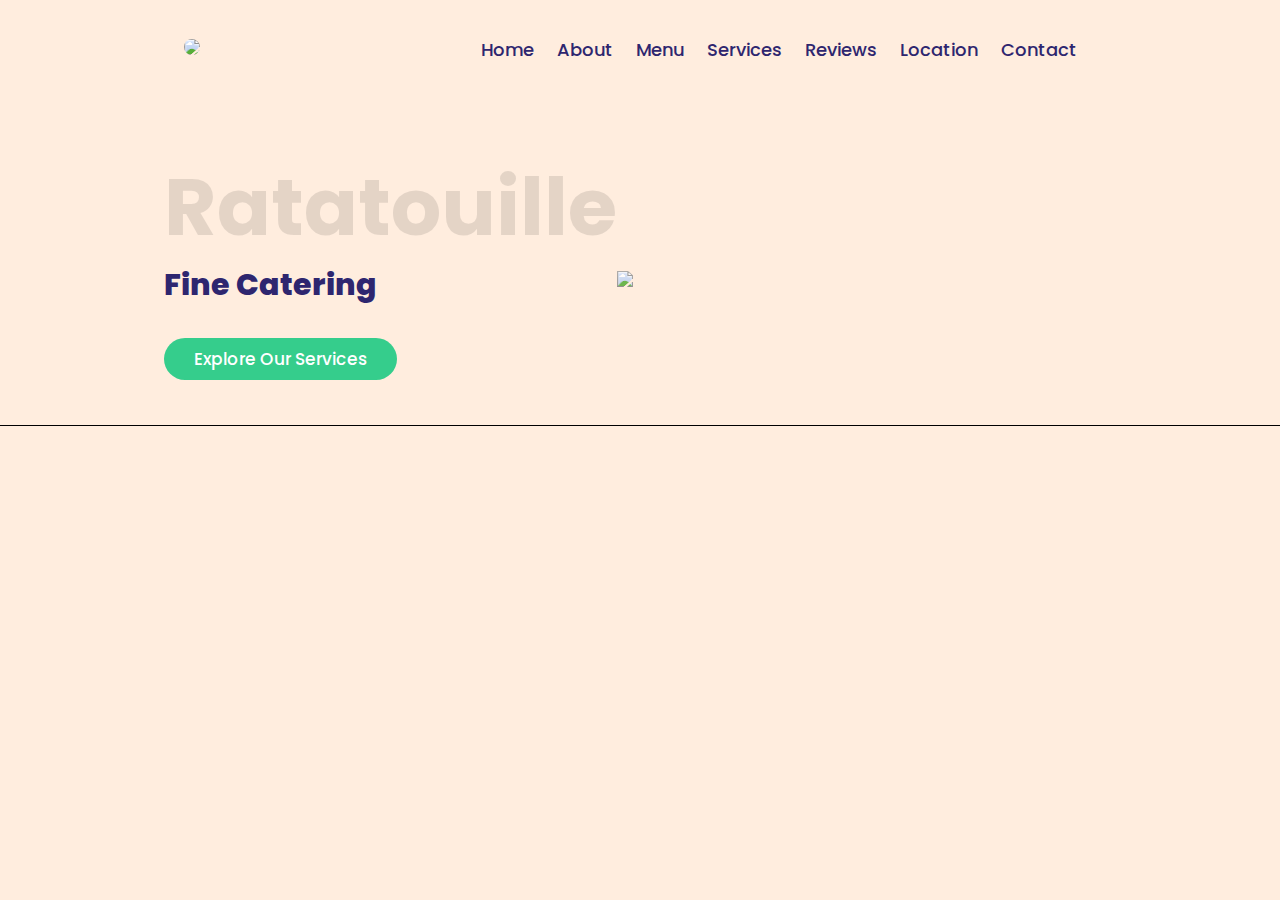
==== index.html @ 197af46a "Add files via upload" ====
<!DOCTYPE html>
<html lang="en">
    <head>
        <meta charset="UTF-8">
        <title>Ratatouille Catering</title>

        <!-- CSS -->
        <link rel="stylesheet" href="styles.css">

        <!-- Fonts -->
        <link rel="preconnect" href="https://fonts.googleapis.com">
        <link rel="preconnect" href="https://fonts.gstatic.com" crossorigin>
        <link href="https://fonts.googleapis.com/css2?family=Poppins&display=swap" rel="stylesheet">
    
        <!-- JQuery -->
        <script src="https://ajax.googleapis.com/ajax/libs/jquery/3.5.1/jquery.min.js"></script>

        <!-- Slideshow -->
        <script>
            images = ["1.jpg","2.jpg","3.jpg"]
            currIndex = 0;
            function fadeinImg() {
                currIndex++;
                currIndex = currIndex % images.length;
                $("#slides img").attr("src", "images/"+images[currIndex])
                $("#slides img").fadeIn(3000, fadeoutImg);
            }
            function fadeoutImg(){
                $("#slides img").fadeOut(3000, fadeinImg);
            }
            $(document).ready(function() {
                fadeoutImg();
            })
        </script>

    </head>
    <body>
    <div class="header">
        <div class="container">
            <div class="navbar">
                <div class="logo">
                    <a href="index.html">
                        <img src="images/logo.svg" class="curve" width="250px">
                    </a>
                </div>
                <nav>
                    <ul id="MenuItems">
                        <li><a href="index.html">Home</a></li>
                        <li><a href="about.html">About</a></li>
                        <li><a href="menu.html">Menu</a></li>
                        <li><a href="services.html">Services</a></li>
                        <li><a href="reviews.html">Reviews</a></li>
                        <li><a href="location.html">Location</a></li>
                        <li><a href="contact.html">Contact</a></li>
                    </ul>
                </nav>
                <img src="images/menu.png" class="menu-icon" onclick="menutoggle()">
            </div>
            <div class="row">
                <div class="col-1">
                    <h1>Ratatouille</h1>
                    <p>Fine Catering</p>
                    <a href="services.html" class="btn">Explore Our Services</a>
                </div>
                <!-- Slideshow -->
                <div class="col-2" id="slides">
                    <img src="images/1.jpg">
                </div>
            </div>
        </div>
    </div>

    <!-- js for toggle menu toggle-->
    <script>
        var MenuItems = document.getElementById("MenuItems");
        MenuItems.style.maxHeight = "0px";
        function menutoggle(){
            if(MenuItems.style.maxHeight == "0px"){
                MenuItems.style.maxHeight = "190px";
            } 
            else {
                ManuItems.style.maxHeight = "0px";
            }
        }
    </script>
        
    </body>
</html>
---- styles.css ----
@charset "utf-8";

:root {
    --main-color: #FFEDDE;
    --black:#13131a;
    --bg:#FFEDDE;
    --border:.1rem solid black;
}

*{
    margin:0;
    padding:0;
    box-sizing: border-box;
    outline: none;
    border: none;
    text-decoration: none;
}

body {
    background: var(--bg);
    font-family: 'Poppins', sans-serif;
}

.navbar{
    display: flex;
    align-items: center;
    padding: 20px;
}
nav{
    flex: 1;
    text-align: right;
}
nav ul{
    display: inline-block;
    list-style-type: none;
}

nav ul li{
    display: inline-block;
    margin-right: 20px;
}

a{
    text-decoration: none;
    color: #2E266F;
    font-weight: 500;
    font-size: 18px;
}
.container{
    max-width: 1300px;
    margin: auto;
    padding-left: 25px;
    padding-right: 25px;
}
.curve{
    border-radius: 20px;
}
.row{
    display: flex;
    align-items: center;
    flex-wrap: wrap;
    justify-content: space-around;
}
.col-2{
    flex-basis: 50%;
    min-width: 500px;
}
.col-2 img{
    max-width: 100%;
    padding: 50px 0;
}

/* Left Side Content */
.col-1 h1{
    font-size: 80px;
    line-height: 60px;
    margin: 25px 0;
    opacity: 0.1;
}
.col-1 p{
    font-size: 30px;
    color: #2E266F;
    font-weight: 800;
}

section {
    padding: 2rem 7%;
}

.header {
    background: var(--bg);
    display: flex;
    align-items: center;
    justify-content: space-between;
    padding: 1.5rem 7%;
    border-bottom: var(--border);
    position: fixed;
    top: 0;
    left: 0;
    right: 0;
    z-index: 1000;
}

.heading {
    text-align: center;
    color:#2E266F;
    text-transform: uppercase;
    padding-bottom: 3.5rem;
    font-size: 4rem;
}

.heading span{
    color: purple;
    text-transform: lowercase;
    font-size: 3rem;
}

html {
    font-size: 62.5%;
    overflow-x: hidden;
    scroll-padding-top: 9rem;
    scroll-behavior: smooth;
}

.btn{
    margin-top: 1rem;
    display: inline-block;
    /* padding: .7rem 3rem; */
    font-size: 1.7rem;
    color:#fff;
    /* background: var(--main-color); */
    cursor: pointer;

    /* display:inline-block; */
    background-color: #35CD8C;
    color: #ffff;
    padding: 8px 30px;
    margin: 30px 0;
    border-radius: 30px;
}

.btn:hover {
    /* letter-spacing: .2rem; */
    background-color: #2E266F;
}

.header{
    background-color: #FFEDDE;
}
.header .row{
    margin-top: 70px;
}
.menu-icon{
    width: 28px;
    margin-left: 20px;
    display: none;
}

/* media queries */
@media only screen and (max-width:1000px){
    nav ul{
        position: absolute;
        top: 100px;
        left: 0;
        width: 100%;
        overflow: hidden;
    }
    nav ul li{
        display: block;
        margin-right: 50px;
    }
    nav ul li a{
        color: #2E266F;
    }
    .menu-icon{
        display: block;
        cursor: pointer;
    }
}
@media (max-width:991px) {
    html {
        font-size: 55%;
    }

    .header {
        padding: 1.5rem 2rem;
    }

    section {
        padding: 2rem;
    }
}

/* review section */

.review .box-container {
    display: grid;
    grid-template-columns: repeat(auto-fit, minmax(30rem, 1fr));
    gap: 1.5rem;
}

.review .box-container .box {
    border:var(--border);
    text-align: center;
    padding:3rem 2rem;
}

.review .box-container .box p {
    font-size: 1.5rem;
    line-height: 1.8;
    color:#2E266F;
    padding:2rem 0;
}

.review img {
    width: 7rem;
}

.review .box-container .box .user {
    height: 7rem;
    width: 7rem;
    border-radius: 50%;
    object-fit: cover;
}

.review .box-container .box h3 {
    padding: 1rem 0;
    font-size: 2rem;
    color:#2E266F;
}

.review .box-container .box .stars i {
    font-size: 1.5rem;
    color: var(--main-color);
}

/* location style */
.location .box-container {
    display: grid;
    grid-template-columns: repeat(auto-fit, minmax(30rem, 1fr));
    gap: 1.5rem;
}

.location .box-container .box {
    border:var(--border);
    text-align: center;
    padding:3rem 2rem;
}

.location .box-container .box p {
    font-size: 1.5rem;
    line-height: 1.8;
    color:black;
    padding:2rem 0;
}

.location .row {
    display: flex;
    align-items: center;
    background:var(--main-color);
    flex-wrap: wrap;
    gap: 1rem;
}

.location .row .map {
    flex: 1 1 45rem;
    width: 80%;
    height: 50rem;
    object-fit: cover;
}

/* contact style */

.contact {
    background-color: #ffedde;
}

/* .contact .heading {
    font-size: 3rem;
}

.contact .heading span {
    font-size: 3.5rem;
    color: #35cd8c;
} */

.contact .heading h1 {
    color: #fff5ec;
}

.contact form {
    padding: 2rem;
    background-color: #fff5ec;
    /* lettuce png??? if desired */
    /* background-image: url("lettuce.png");
    height: 500px;
    background-position: top center;
    background-repeat: no-repeat;
    background-size: cover;
    position: relative;
    margin-bottom: 20px; */
}

.contact form .box-container {
    display: flex;
    flex-wrap: wrap;
    gap: 2rem;
}
.contact form .box-container .box {
    flex: 1 1 41rem;
}

.contact form .box-container .box .inputBox input, .contact form .box-container .box .inputBox textarea {
    width: 100%;
    margin: 1rem 0;
    padding: 1.2rem 1.4rem;
    font-size: 1.7rem;
    color: black;
    border: solid 1px #2e266f;
    text-transform: none;
}

.contact form .box-container .box .inputBox textarea {
    height: 20rem;
    resize: none;
}

.contact form .box-container .box .inputBox span {
    color: black;
    font-size: 2rem;
}

.contact form .btn {
    background-color: #35cd8c;
}


/* menu style */
.menu .box-container{
    display:grid;
    grid-template-columns: repeat(auto-fit, minmax(30rem, 1fr));
    gap:1.5rem;
}

.menu .box-container .box{
    padding: 5rem;
    text-align: center;
    border: var(--border);
}

.menu .box-container .box img{
    height: 13rem;
}

.menu .box-container .box h3{
    color: #313142;
    font-size: 2rem;
    padding: 1rem 0;
    font-weight:normal;
}

.menu .box-container .box .price{
    color: purple;
    font-size: 2.5rem;
    padding: 5rem 0;
}

.menu .box-container .box .price span{
    font-size: 1.5rem;
    font-weight: lighter;
    text-decoration: line-through;
}

.menu .box-container .box:hover{
    background: #fcd4b3;
}

.menu .box-container .box:hover >{
    background: #fcd4b3;
}

.menu .btn{
    color: white;
}


/* services/products style */

.products .box-container{
    display:grid;
    grid-template-columns: repeat(auto-fit, minmax(30rem, 1fr));
    gap:1.5rem;
}

.products .box-container .box{
    text-align: center;
    border: var(--border);
    padding: 2rem;
}

.products .box-container .box .icons a{
    height: 5rem;
    width: 5rem;
    line-height: 5rem;
    font-size: 2rem;
    border: var(--border);
    color:#35cd8c;
    margin: .3rem;
}

.products .box-container .box .icons a:hover{
    background: #fcd4b3;
}

.products .box-container .box .image{
    padding: 2.5rem 0;
}

.products .box-container .box .image img{
    height: 25rem;
}

.products .box-container .box .content h3{
    color: #2E266F;
    font-size: 2.5rem;
    font-weight: normal;
}

.products .box-container .box .content .stars{
    padding: 1.5rem;
}

.products .box-container .box .content .stars i{
    font-size: 1.7rem;
    color: #35cd8c;
}

.products .box-container .box .content .price{
    color:purple;
    font-size: 2.5rem;
}

.products .box-container .box .content .price span{
    text-decoration: line-through;
    font-weight: lighter;
    font-size: 1.5rem;
}
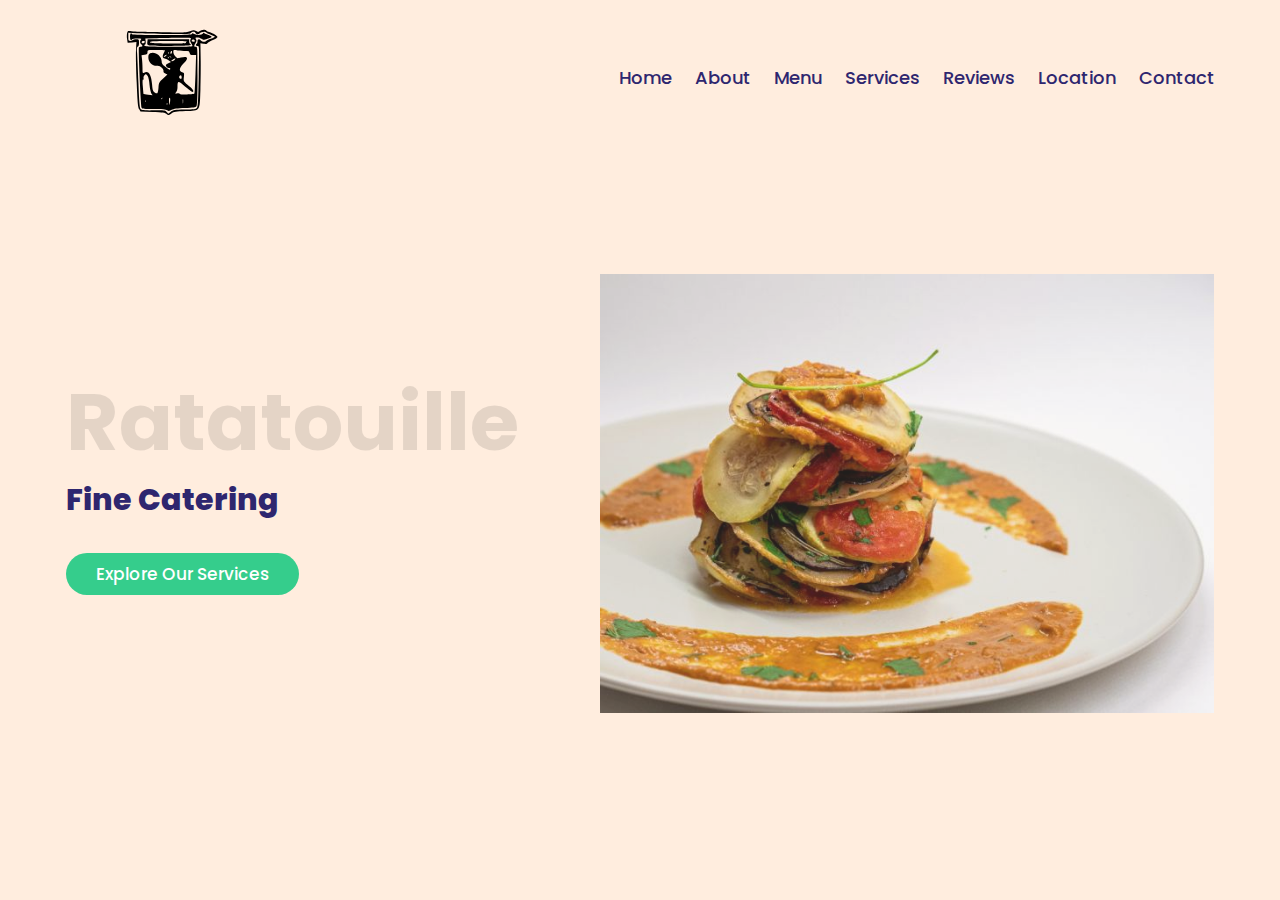
==== commit cc9575f6: "added meta keywords" ====
--- a/index.html
+++ b/index.html
@@ -2,6 +2,7 @@
 <html lang="en">
     <head>
         <meta charset="UTF-8">
+        <meta name="keywords" content=“catering, ratatouille, Boston catering, medford catering, somerville catering, catering near me, ratatouille catering”>
         <title>Ratatouille Catering</title>
 
         <!-- CSS -->
--- a/styles.css
+++ b/styles.css
@@ -87,7 +87,7 @@
     padding: 2rem 7%;
 }
 
-.header {
+/* .header {
     background: var(--bg);
     display: flex;
     align-items: center;
@@ -99,7 +99,7 @@
     left: 0;
     right: 0;
     z-index: 1000;
-}
+} */
 
 .heading {
     text-align: center;
@@ -155,6 +155,14 @@
     margin-left: 20px;
     display: none;
 }
+.headers{
+    position: fixed;
+    top: 0;
+    left: 0;
+    right: 0;
+    background: var(--bg);
+    border-bottom: var(--border);
+}
 
 /* media queries */
 @media only screen and (max-width:1000px){
@@ -192,7 +200,9 @@
 }
 
 /* review section */
-
+.review {
+    margin-top: 200px;
+}
 .review .box-container {
     display: grid;
     grid-template-columns: repeat(auto-fit, minmax(30rem, 1fr));
@@ -235,6 +245,9 @@
 }
 
 /* location style */
+.location {
+    margin-top: 200px;
+}
 .location .box-container {
     display: grid;
     grid-template-columns: repeat(auto-fit, minmax(30rem, 1fr));
@@ -273,6 +286,7 @@
 
 .contact {
     background-color: #ffedde;
+    margin-top: 200px;
 }
 
 /* .contact .heading {
@@ -336,6 +350,9 @@
 
 
 /* menu style */
+.menu {
+    margin-top: 200px;
+}
 .menu .box-container{
     display:grid;
     grid-template-columns: repeat(auto-fit, minmax(30rem, 1fr));
@@ -386,6 +403,9 @@
 
 /* services/products style */
 
+.products {
+    margin-top: 200px;
+}
 .products .box-container{
     display:grid;
     grid-template-columns: repeat(auto-fit, minmax(30rem, 1fr));
@@ -417,7 +437,7 @@
 }
 
 .products .box-container .box .image img{
-    height: 25rem;
+    width: 25rem;
 }
 
 .products .box-container .box .content h3{
@@ -444,4 +464,4 @@
     text-decoration: line-through;
     font-weight: lighter;
     font-size: 1.5rem;
-}+}
